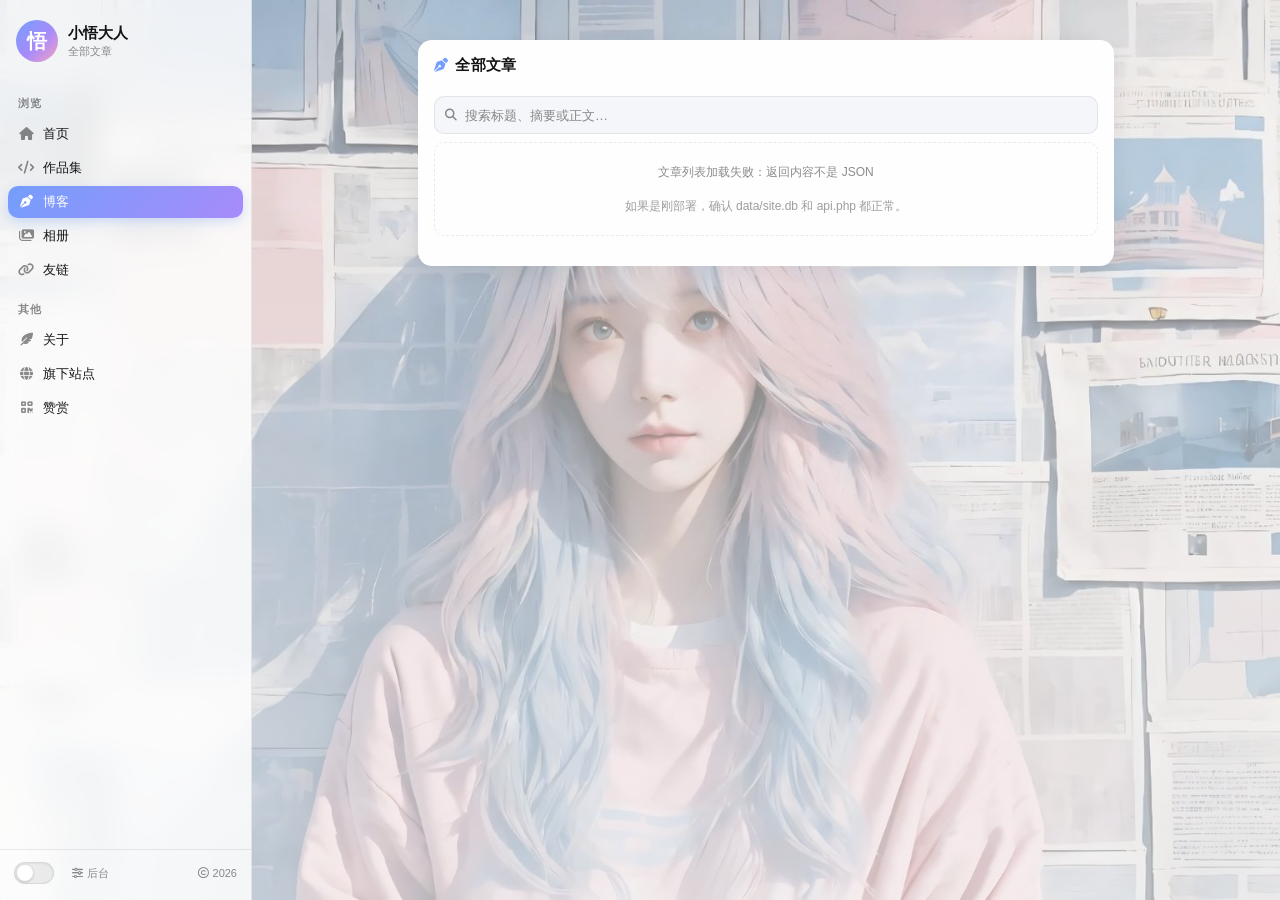
==== blog.html @ 18e07c68 "站点上线：静态前台 + PHP 后台 + 系统更新 - 前台：六个页面共用一套外壳（js/shell.js + js/router.js），换页只换 <main>，侧栏不重建 - 后台：文章/分类/相" ====
<!DOCTYPE html>
<html lang="zh-CN">

<head>
  <meta charset="utf-8">
  <meta name="viewport" content="width=device-width, initial-scale=1, viewport-fit=cover">
  <title>博客 · 小悟大人</title>
  <meta name="description" content="小悟大人的全部文章，支持按关键词搜索标题、摘要与正文。">
  <meta name="keywords" content="小悟大人,博客,文章,搜索">
  <meta name="theme-color" content="#749efc">
  <meta name="format-detection" content="telephone=no">
  <link rel="icon" href="data:image/svg+xml,%3Csvg xmlns='http://www.w3.org/2000/svg' viewBox='0 0 64 64'%3E%3Cdefs%3E%3ClinearGradient id='g' x1='0' y1='0' x2='1' y2='1'%3E%3Cstop offset='0' stop-color='%23749efc'/%3E%3Cstop offset='0.55' stop-color='%23a78bfa'/%3E%3Cstop offset='1' stop-color='%23f7a1c4'/%3E%3C/linearGradient%3E%3C/defs%3E%3Crect width='64' height='64' rx='16' fill='url(%23g)'/%3E%3Ctext x='32' y='45' font-size='36' font-family='sans-serif' font-weight='bold' text-anchor='middle' fill='%23ffffff'%3E%E6%82%9F%3C/text%3E%3C/svg%3E">

  <link rel="stylesheet" href="css/bootstrap.min.css">
  <link rel="stylesheet" href="css/all.min.css">
  <!-- 图标字体先预载：否则首帧菜单只有文字、图标晚一拍才出现（看着像"闪一下"） -->
  <link rel="preload" href="css/resources/fa-solid-900.woff2" as="font" type="font/woff2" crossorigin>
  <link rel="preload" href="css/resources/fa-regular-400.woff2" as="font" type="font/woff2" crossorigin>
  <link rel="stylesheet" href="css/animate.min.css">
  <link rel="stylesheet" href="css/style.css">
  <link rel="stylesheet" href="css/site.css">
  <link rel="stylesheet" href="css/blog.css">
  <link href="https://fonts.googlefonts.cn/css?family=Capriola" rel="stylesheet">
</head>

<body data-page="blog">
  <script src="js/dark.js"></script>

  <header class="topbar">
    <button class="nav-toggle" id="navToggle" type="button" aria-label="打开菜单" aria-expanded="false"
      aria-controls="sidebar">
      <i class="fa-solid fa-bars"></i>
    </button>
    <span class="topbar-name" id="topbarName">小悟大人</span>
    <a class="topbar-btn" href="index.html" aria-label="返回首页">
      <i class="fa-solid fa-house"></i>
    </a>
    <button class="topbar-btn" type="button" data-toggle="modal" data-target="#supportModal" aria-label="赞赏">
      <i class="fa-solid fa-qrcode"></i>
    </button>
  </header>

  <div class="nav-backdrop" id="navBackdrop"></div>

  <!-- 侧栏与弹窗由 js/shell.js 注入，8 项菜单和其它页面完全一致 -->
  <aside class="sidebar" id="sidebar" data-active="blog" data-sub="全部文章"></aside>
  <script src="js/shell.js"></script>

  <main class="main">
    <div class="content">

      <section class="card-ui sec" aria-labelledby="blogTitle">
        <div class="sec-head">
          <h2 class="sec-title" id="blogTitle"><i class="fa-solid fa-pen-nib"></i>全部文章</h2>
          <span class="sec-sub" id="blogCount"></span>
        </div>

        <div class="blog-cats" id="blogCats" aria-label="按分类筛选"></div>

        <div class="blog-tools">
          <label class="blog-search" for="blogSearch">
            <i class="fa-solid fa-magnifying-glass" aria-hidden="true"></i>
            <input id="blogSearch" type="search" placeholder="搜索标题、摘要或正文…" autocomplete="off"
              spellcheck="false" maxlength="80">
            <button class="blog-search__clear" id="blogSearchClear" type="button" aria-label="清空搜索" hidden>
              <i class="fa-solid fa-xmark"></i>
            </button>
          </label>
        </div>

        <div class="blog-list" id="blogList" aria-live="polite"></div>
        <nav class="blog-pager" id="blogPager" aria-label="文章分页"></nav>
      </section>

    </div>
  </main>

  <script src="js/jquery-3.5.1.min.js"></script>
  <script src="js/bootstrap.min.js"></script>
  <script src="js/site.js"></script>
  <script src="js/blog.js"></script>
  <script src="js/router.js"></script>
</body>

</html>
---- css/style.css ----
.sh-main-top-mu{
  width: 20px;
  height: 20px;
  display: flex;
  float:right;
  cursor: pointer;
  margin-top: 20px;
  margin-right: 5px;
}

[class^="shaft-load"] .shaft1 {
  -webkit-animation-delay: 0.05s;
  -moz-animation-delay: 0.05s;
  -o-animation-delay: 0.05s;
  animation-delay: 0.05s;
}
[class^="shaft-load"] .shaft2 {
  -webkit-animation-delay: 0.1s;
  -moz-animation-delay: 0.1s;
  -o-animation-delay: 0.1s;
  animation-delay: 0.1s;
}
[class^="shaft-load"] .shaft3 {
  -webkit-animation-delay: 0.15s;
  -moz-animation-delay: 0.15s;
  -o-animation-delay: 0.15s;
  animation-delay: 0.15s;
}
[class^="shaft-load"] .shaft4 {
  -webkit-animation-delay: 0.2s;
  -moz-animation-delay: 0.2s;
  -o-animation-delay: 0.2s;
  animation-delay: 0.2s;
}
[class^="shaft-load"] .shaft5 {
  -webkit-animation-delay: 0.25s;
  -moz-animation-delay: 0.25s;
  -o-animation-delay: 0.25s;
  animation-delay: 0.25s;
}
[class^="shaft-load"] .shaft6 {
  -webkit-animation-delay: 0.3s;
  -moz-animation-delay: 0.3s;
  -o-animation-delay: 0.3s;
  animation-delay: 0.3s;
}
[class^="shaft-load"] .shaft7 {
  -webkit-animation-delay: 0.35s;
  -moz-animation-delay: 0.35s;
  -o-animation-delay: 0.35s;
  animation-delay: 0.35s;
}
[class^="shaft-load"] .shaft8 {
  -webkit-animation-delay: 0.4s;
  -moz-animation-delay: 0.4s;
  -o-animation-delay: 0.4s;
  animation-delay: 0.4s;
}
[class^="shaft-load"] .shaft9 {
  -webkit-animation-delay: 0.45s;
  -moz-animation-delay: 0.45s;
  -o-animation-delay: 0.45s;
  animation-delay: 0.45s;
}
[class^="shaft-load"] .shaft10 {
  -webkit-animation-delay: 0.5s;
  -moz-animation-delay: 0.5s;
  -o-animation-delay: 0.5s;
  animation-delay: 0.5s;
}
[class^="shaft-load"] .shaft11 {
    -webkit-animation-delay: 0.55s;
    -moz-animation-delay: 0.55s;
    -o-animation-delay: 0.55s;
    animation-delay: 0.55s;
}
[class^="shaft-load"] .shaft12 {
    -webkit-animation-delay: 0.6s;
    -moz-animation-delay: 0.6s;
    -o-animation-delay: 0.6s;
    animation-delay: 0.6s;
}
[class^="shaft-load"] .shaft13 {
    -webkit-animation-delay: 0.65s;
    -moz-animation-delay: 0.65s;
    -o-animation-delay: 0.65s;
    animation-delay: 0.65s;
}
[class^="shaft-load"] .shaft14 {
    -webkit-animation-delay: 0.7s;
    -moz-animation-delay: 0.7s;
    -o-animation-delay: 0.7s;
    animation-delay: 0.7s;
}
[class^="shaft-load"] .shaft15 {
    -webkit-animation-delay: 0.75s;
    -moz-animation-delay: 0.75s;
    -o-animation-delay: 0.75s;
    animation-delay: 0.75s;
}
[class^="shaft-load"] .shaft16 {
    -webkit-animation-delay: 0.8s;
    -moz-animation-delay: 0.8s;
    -o-animation-delay: 0.8s;
    animation-delay: 0.8s;
}
[class^="shaft-load"] .shaft17 {
    -webkit-animation-delay: 0.85s;
    -moz-animation-delay: 0.85s;
    -o-animation-delay: 0.85s;
    animation-delay: 0.85s;
}
[class^="shaft-load"] .shaft18 {
    -webkit-animation-delay: 0.9s;
    -moz-animation-delay: 0.9s;
    -o-animation-delay: 0.9s;
    animation-delay: 0.9s;
}
[class^="shaft-load"] .shaft19 {
    -webkit-animation-delay: 0.95s;
    -moz-animation-delay: 0.95s;
    -o-animation-delay: 0.95s;
    animation-delay: 0.95s;
}
[class^="shaft-load"] .shaft20 {
    -webkit-animation-delay: 1s;
    -moz-animation-delay: 1s;
    -o-animation-delay: 1s;
    animation-delay: 1s;
}

.shaft-load2{
    width: 80px;
    height: 2px;
    margin-left: 9px;
    overflow: hidden;
    margin-top: 7px;
}
.shaft-load2 > div {
  height: 100%;
  width: 8px;
  margin-right: 2px;
  float: left;
  background: #000;
  -webkit-animation: loading2 1.5s infinite ease-in-out;
  -moz-animation: loading2 1.5s infinite ease-in-out;
  -o-animation: loading2 1.5s infinite ease-in-out;
  animation: loading2 1.5s infinite ease-in-out;
  -webkit-transform: scaleY(0.05) translateX(-5px);
  -moz-transform: scaleY(0.05) translateX(-5px);
  -ms-transform: scaleY(0.05) translateX(-5px);
  -o-transform: scaleY(0.05) translateX(-5px);
  transform: scaleY(0.05) translateX(-5px);
}

@keyframes loading2 {
  10% {
   background: #000;
  }
  15% {
    -webkit-transform: scaleY(1.2) translateX(10px);
    -moz-transform: scaleY(1.2) translateX(10px);
    -ms-transform: scaleY(1.2) translateX(10px);
    -o-transform: scaleY(1.2) translateX(10px);
    transform: scaleY(1.2) translateX(10px);
    background:#000;
  }
  90%, 100% {
    -webkit-transform: scaleY(0.05) translateX(-5px);
    -moz-transform: scaleY(0.05) translateX(-5px);
    -ms-transform: scaleY(0.05) translateX(-5px);
    -o-transform: scaleY(0.05) translateX(-5px);
    transform: scaleY(0.05) translateX(-5px);
  }
}

*{
  box-sizing: border-box;
}
body {
  margin-top: 14%;
  min-height: 80vh;
  position: relative;
  background-attachment: fixed;
  background-repeat: no-repeat;
  background-position: center 0px;
  background: var(--dark-mode-body,url(resources/2.jpg));
  font-size: center center;
  color: var(--dark-mode-text-color,#141414);
}
.left{
  /*box-shadow: 0 0 20px 0 rgb(255,255,255,1);*/
  width: 300px;
  height: auto;
  background:rgb(255,255,255,0.5);
  border-radius: 15px;
}

.container{
}
.flex-container {
  display: flex;
  background-color: rgb(255,255,255,0);
}
.touxi{
  margin: 8px 0 0 8px;
  width: 75px;
  height: 75px;
  border-radius: 100%;
  -webkit-transition: width 2s, height 2s, -webkit-transform 2s; 
  transition: width 2s, height 2s, transform 2s;
}
.touxi:hover{
  -webkit-transform: rotate(180deg); 
    transform: rotate(180deg);
}
.gexing{
    justify-content: center;
    margin-left: 20px;
}
.toem{
  font-family: 'Capriola', sans-serif;
  font-size: 28px;
  margin-top: 5px;
  -webkit-background-clip: text;
  -webkit-text-fill-color: transparent;
  background-size: 200%;
  background-position: 0%;
  animation: backgroundSizeAnimation 10s ease-in-out infinite;
  background-image: linear-gradient(120deg, var(--gradient-start, pink)10%, var(--gradient-middle, pink) 30%, var(--gradient-end, #749efc) 70%);
}
@keyframes backgroundSizeAnimation {
            0% {
                background-position: 100%;
            }
        
            25% {
                background-position: 50%;
            }
        
            50% {
                background-position: 0%;
            }
        
            75% {
                background-position: 50%;
            }
        
            100% {
                background-position: 100%;
            }      
        } 
.sign{
  color: var(--dark-mode-text-color,rgb(0,0,0,0.4));
  font-size: 12px;
  text-align: center;
}
.state{
  margin-top: 5px;
  text-align: center;
}
.left-2{
  border-radius: 10px;
  background-color: #fefefe;
  padding-top: 2px;
  padding-bottom:5px;
  margin-bottom: 10px;
}
.left-2 a{
  text-decoration: none;
  font-size: 20px;
}
.nav{
  border-radius: 10px;
  margin-bottom: 10px;
  padding: 6px 0px 6px 20px;
  transition: 0.3s;
}
.nav:hover{
  margin-right: 40px;
}
.left-3{
  margin: 20px 10px 10px 10px;
  padding: 5px;
  background: var(--dark-mode-body,#fefefe);
  border-radius: 10px;
  letter-spacing:2px;
}
.left-3-2{
  margin: 20px 10px 10px 10px;
  padding: 5px;
  width: auto;
  height: 35px;
  border-radius: 10px;
  background: var(--dark-mode-body,#fefefe);
}
.left-3-3{
  text-align: right;
  margin: 20px 10px 10px 10px;
  padding: 5px;
  width: auto;
  height: 35px;
  border-radius: 10px;
  background: var(--dark-mode-body,#fefefe);
}
.left-3-3 a{
  color: var(--dark-mode-text-color,#000);
}
.left-4-1{
  margin-top: 20px;
  width: 100px;
  height: 50px;
  padding-top: 0px;
  padding-bottom: 15px;
  background: var(--dark-mode-body,#fefefe);
  border-radius: 10px;
  margin-bottom: 10px;
  float: left;
  transition: width 0.6s,height 0.6s;
}
.left-4-1:hover{
  width: 110px;
  height: 60px;
}
.left-4-2{
  margin-left: 7px;
  margin-top: 20px;
  width: 50px;
  height: 50px;
  border-radius: 10px;
  padding-bottom: 15px;
  background: var(--dark-mode-body,#fefefe);
  margin-bottom: 10px;
  float: left;
  transition: width 0.6s,height 0.6s;
}
.left-4-2:hover{
  width: 60px;
  height: 60px;
}
.left-4-2 img{
  width: 50px; 
  height: 50px;
}
.left-4-3{
  margin-left: 7px;
  margin-top: 20px;
  width: 50px;
  height: 50px;
  border-radius: 10px;
  padding-bottom: 15px;
  background-color: #fefefe;
  margin-bottom: 10px;
  float: left;
  transition: width 0.6s,height 0.6s;
}
.left-4-3:hover{
  width: 60px;
  height: 60px;
}
.left-4-4{
  margin-left: 7px;
  margin-top: 20px;
  width: 50px;
  height: 50px;
  border-radius: 10px;
  padding-bottom: 15px;
  background-color:rgb(255,255,255,0);
  margin-bottom: 10px;
  float: right;
}
.left-4-4 img{
  width: 50px;
  height: 50px;
}
.neckbtn{
  margin: 0 5px 0 5px;
  text-align: center;
  border-radius: 6px;
  border:1px solid var(--dark-mode-text-color,rgb(0,0,0,0.3));
  width: auto;
  height: 25px;
}
body.dark-mode{
    --dark-mode-text-color:rgb(245, 245, 245);
    --dark-mode-body:#1e293b;
    --dark-mode-toggle-translate:15px;
    --dark-mode-body1:url('resources/moon-solid.svg');
}
.mode-switch{
  display: flex;
  align-items: center;
  gap: 2px;
  float: right;
}
.mode-switch__toggle{
    background-color: rgb(255,255,255,0.4);
    border: 1px solid #d2d2d2;;
    height: 18px;
    width: 35px;
    margin-top: 4px;
    padding: 1px 2px 2px 2px;
    border-radius: 100px;
    cursor: pointer;
}
.mode-switch__circle{
    height: 15px;
    width: 15px;
    border-radius: 100px;
    background:var(--dark-mode-body1,url('resources/sun-regular.svg'));
    transform: translateX(var(--dark-mode-toggle-translate,0));
    transition: transfore 0.3s ease;
    pointer-events: none;
    transition: 0.4s;
}
.mode-switch__circle{
  transition: 0.4s;
}
.applesb{
  margin: 20px 10px 0 10px;
  background: var(--dark-mode-body,#fefefe);
  border-radius: 13px;
  width: 120px;
  height: 120px;
}
.applesb-1{
  color: var(--dark-mode-text-color,#000);
  text-align: center;
  margin: 5px 6px 5px 6px;
  padding: 12.5px 0 0 0 ;
  width: 50px;
  height: 50px;
  border-radius: 15px;
  background-color:rgb(0,0,0,0.1);
}
.applesb-1:hover{
  background-color: #d2d2d2;
  transition: 0.3s;
}
.applesb-2{
  color: var(--dark-mode-text-color,#000);
  text-align: center;
  margin: 5px 6px 5px 6px;
  width: 50px;
  height: 50px;
  border-radius: 15px;
  background-color:rgb(0,0,0,0.2);
  transition: width 0.5s,height 0.5s;
}
.applesb-2:hover{
  background-color: #d2d2d2;
  transition: 0.4s;
  width: 55px;
  height: 55px;
}
.applesb-2 img{
    margin: 4px 0 0 0;
  border-radius: 10px;
  width: 40px;
  height: 40px;
}
.applesb-3{
  width: 100px;
  height: 50px;
  margin: 5px 0 5px 0;
  padding: 5px 0 0 5px;
  color: var(--dark-mode-text-color,#000);
  border-radius: 15px;
  background-color:rgb(0,0,0,0.2);
}
.applesb-3:hover{
  text-decoration: none;
  background-color: #d2d2d2;
  transition: 0.4s;
}
.applesb-3 img{
  width: 40px; 
  height: 40px;
  border-radius: 10px;
}
.runtime{
  margin-top: 5px;
  font-size: 13px;
  text-align: center;
}
.body-bottom{
  font-size: 11px;
  margin-top: 0px;
  margin-bottom: 20px;
  text-align: center;
}
.body-bottom a{
  text-decoration: none;
}
.body-bottom img{
  width: 20px;
  height: 20px;
}
.by{
  font-size: 13px;
  text-align: center;
}
.toast{
  margin-left: 280px;
  position: fixed;
  z-index: 9999;
  border-radius: 10px;
  border: none;
}
.zanshang{
  width: 130px;
  height: 130px;
  border-radius: 8px;
}
.zfb{
  width: 120px;
  height: 130px;
  border-radius: 8px;
}
.slide-bar{
  text-align: center;
  border-radius: 5px;
  width:260px;
  overflow: hidden; /*超出隐藏*/
  white-space: nowrap;/*超出不换行*/
  overflow-x: auto;/*出现水平滚动条*/
  margin: 0 auto;
  margin-top: 13px;/*无关紧要的代码*/
  transition: 0.4s;
}
.slide-centent{
  margin: 4px;
  box-shadow: 0 0 4px 0 rgb(0,0,0,0.3);
  text-align: center;
  width: auto;
  border-radius: 7px;
  background: var(--dark-mode-body,#fefefe);
  display: inline-block;
  padding: 0 10px 0 10px;
}
.slide-centent a{
    color: var(--dark-mode-text-color,#000);
    text-decoration: none;
}
/*滚动条高宽度*/
.slide-bar::-webkit-scrollbar{
   width: 5px;
   height: 3px;
}
/*滚动条滑块*/
.slide-bar::-webkit-scrollbar-thumb{
  border-radius: 20px;
  box-shadow: inset 0 0 5px rgb(0,0,0,0);
}
/*滚动条里面轨道*/
.slide-bar::-webkit-scrollbar-track {
   box-shadow: 1px 1px 5px rgb(0, 0, 0, 0) inset;

}
/*滚动条的小边角*/
.slide-bar::-webkit-scrollbar-corner {

}
.sitetext{
    white-space: pre-wrap;
}
---- css/site.css ----
/* ============================================================================
   site.css —— 二开样式层（左侧栏布局）
   ----------------------------------------------------------------------------
   原模板样式完整保留在 css/style.css（未做任何修改），本文件在其之上做三件事：
     1. 建立设计令牌，统一深浅色（沿用原模板的 --dark-mode-* 变量机制）
     2. 布局从"居中单卡"改为"固定左栏 + 右侧正文"，断点 768px
     3. 作品 / 博客 / 相册 / 友链 四个板块的组件样式
   侧栏尺寸与密度参考 2x.nz：252px 宽、菜单项 32px 高 / 12.5px 字 / 10px 圆角。
   加载顺序必须在 style.css 之后。
   ============================================================================ */

/* ---------- 1. 设计令牌 ---------- */
body {
  --ui-text: #141414;
  --ui-card: #fefefe;
  --ui-card-2: #f5f6f9;
  --ui-glass: rgba(255, 255, 255, .78);
  --ui-sidebar: rgba(255, 255, 255, .82);
  --ui-line: rgba(0, 0, 0, .08);
  --ui-muted: rgba(0, 0, 0, .45);
  --ui-hover: rgba(127, 127, 127, .12);
  --ui-accent: #749efc;
  --ui-accent-2: #a78bfa;
  --ui-radius: 14px;
  --ui-radius-sm: 10px;
  --ui-shadow: 0 6px 20px rgba(17, 24, 39, .07);
  --ui-sidebar-w: 252px;
}

body.dark-mode {
  --ui-text: #f2f4f8;
  --ui-card: #243044;
  --ui-card-2: #1b2434;
  --ui-glass: rgba(36, 48, 68, .8);
  --ui-sidebar: rgba(24, 33, 48, .86);
  --ui-line: rgba(255, 255, 255, .10);
  --ui-muted: rgba(255, 255, 255, .58);
  --ui-hover: rgba(255, 255, 255, .08);
  --ui-shadow: 0 6px 22px rgba(0, 0, 0, .38);
}

/* ---------- 2. 页面骨架 ---------- */
html {
  scroll-behavior: smooth;
}

body {
  margin-top: 0;
  padding: 0;
  min-height: 100vh;
  font-family: -apple-system, BlinkMacSystemFont, "Segoe UI", "PingFang SC",
               "Hiragino Sans GB", "Microsoft YaHei", sans-serif;
  -webkit-font-smoothing: antialiased;
  background-color: #eef1f6;
  background-image: linear-gradient(rgba(255, 255, 255, .42), rgba(255, 255, 255, .66)),
                    url(resources/2.jpg);
  background-size: cover;
  background-position: center;
  background-repeat: no-repeat;
  background-attachment: fixed;
  color: var(--ui-text);
}

body.dark-mode {
  background-color: #0f172a;
  background-image: linear-gradient(rgba(15, 23, 42, .82), rgba(15, 23, 42, .9)),
                    url(resources/2.jpg);
}

body.nav-open {
  overflow: hidden;
}

.main {
  margin-left: 0;
  min-height: 100vh;
}

.content {
  max-width: 760px;
  margin: 0 auto;
  padding: 76px 15px 36px;
}

/* ---------- 3. 左侧栏 ---------- */
.sidebar {
  position: fixed;
  top: 0;
  left: 0;
  bottom: 0;
  z-index: 60;
  display: flex;
  flex-direction: column;
  width: var(--ui-sidebar-w);
  background: var(--ui-sidebar);
  backdrop-filter: blur(14px);
  -webkit-backdrop-filter: blur(14px);
  border-right: 1px solid var(--ui-line);
  transform: translateX(-100%);
  transition: transform .28s cubic-bezier(.4, 0, .2, 1);
}

body.nav-open .sidebar {
  transform: none;
  box-shadow: 0 0 40px rgba(0, 0, 0, .18);
}

.sb-head {
  display: flex;
  align-items: center;
  gap: 10px;
  padding: 20px 16px 16px;
}

.sb-avatar-wrap {
  position: relative;
  flex: 0 0 auto;
  width: 42px;
  height: 42px;
}

.sb-avatar {
  display: block;
  width: 42px;
  height: 42px;
  border-radius: 100%;
  object-fit: cover;
  transition: transform .6s ease;
}

.sb-avatar:hover {
  transform: rotate(180deg);
}

.sb-avatar-fallback {
  position: absolute;
  inset: 0;
  width: 42px;
  height: 42px;
  margin: 0;
  border-radius: 100%;
  font-size: 17px;
  display: none;
  place-items: center;
  background: linear-gradient(135deg, var(--ui-accent), var(--ui-accent-2));
  color: #fff;
  font-weight: 700;
}

.sb-id {
  min-width: 0;
}

.sb-name {
  font-family: 'Capriola', -apple-system, "PingFang SC", sans-serif;
  font-size: 15px;
  font-weight: 600;
  line-height: 1.3;
  color: var(--ui-text);
  white-space: nowrap;
  overflow: hidden;
  text-overflow: ellipsis;
}

.sb-sub {
  font-size: 11px;
  color: var(--ui-muted);
}

/* 菜单 */
.sb-nav {
  flex: 1;
  min-height: 0;
  overflow-y: auto;
  padding: 4px 8px 12px;
  scrollbar-width: thin;
}

.sb-label {
  display: block;
  padding: 14px 10px 6px;
  font-size: 10.5px;
  font-weight: 600;
  letter-spacing: .08em;
  color: var(--ui-muted);
}

.sb-nav a {
  display: flex;
  align-items: center;
  gap: 9px;
  height: 32px;
  padding: 7px 10px;
  margin-bottom: 2px;
  border-radius: var(--ui-radius-sm);
  font-size: 12.5px;
  font-weight: 500;
  line-height: 18px;
  color: var(--ui-text);
  text-decoration: none;
  transition: background .2s ease, color .2s ease;
}

.sb-nav a i {
  flex: 0 0 16px;
  width: 16px;
  font-size: 13px;
  text-align: center;
  color: var(--ui-muted);
  transition: color .2s ease;
}

.sb-nav a:hover {
  background: var(--ui-hover);
  text-decoration: none;
  color: var(--ui-text);
}

.sb-nav a:hover i {
  color: var(--ui-text);
}

.sb-nav a.is-active {
  background: linear-gradient(135deg, var(--ui-accent), var(--ui-accent-2));
  color: #fff;
  box-shadow: 0 4px 12px rgba(116, 158, 252, .3);
}

.sb-nav a.is-active i {
  color: #fff;
}

/* 栏底 */
.sb-foot {
  padding: 12px 14px 16px;
  border-top: 1px solid var(--ui-line);
}

.sb-bottom {
  display: flex;
  align-items: center;
  justify-content: space-between;
  gap: 10px;
}

/* 深浅色开关：轨道 + 滑块
   完全覆盖模板自带样式（style.css 里是 35×18 白底药丸 + 太阳图标，且带 margin-top:4px 会错位） */
.sb-bottom .mode-switch {
  float: none;
  margin: 0;
}

.mode-switch__toggle {
  position: relative;
  display: block;
  width: 40px;
  height: 22px;
  margin: 0;
  padding: 0;
  border: 1px solid var(--ui-line);
  border-radius: 999px;
  background: rgba(17, 24, 39, .07);
  box-shadow: inset 0 1px 2px rgba(17, 24, 39, .05);
  cursor: pointer;
  transition: background .25s ease, border-color .25s ease, box-shadow .25s ease;
}

.mode-switch__toggle:hover {
  border-color: var(--ui-accent);
  box-shadow: inset 0 1px 2px rgba(17, 24, 39, .05), 0 0 0 3px rgba(116, 158, 252, .12);
}

.mode-switch__toggle:focus-visible {
  outline: 2px solid var(--ui-accent);
  outline-offset: 2px;
}

.mode-switch__circle {
  position: absolute;
  top: 2px;
  left: 2px;
  width: 16px;
  height: 16px;
  border-radius: 999px;
  background: #fff;
  box-shadow: 0 1px 3px rgba(17, 24, 39, .22);
  transform: translateX(0);
  transition: transform .28s cubic-bezier(.34, 1.3, .64, 1), background .25s ease;
  pointer-events: none;
}

body.dark-mode .mode-switch__toggle {
  background: linear-gradient(135deg, var(--ui-accent), var(--ui-accent-2));
  border-color: transparent;
}

body.dark-mode .mode-switch__circle {
  transform: translateX(18px);
}

.sb-icp {
  font-size: 11px;
  color: var(--ui-muted);
  text-decoration: none;
  white-space: nowrap;
}

.sb-icp:hover {
  color: var(--ui-accent);
  text-decoration: none;
}

.sb-bottom__left {
  display: flex;
  align-items: center;
  gap: 10px;
}

/* 后台入口：侧栏底部的小按钮 */
.sb-admin {
  display: inline-flex;
  align-items: center;
  gap: 4px;
  padding: 4px 7px;
  border: 1px solid transparent;
  border-radius: 7px;
  font-size: 11px;
  line-height: 1;
  color: var(--ui-muted);
  text-decoration: none;
  transition: color .2s ease, background .2s ease, border-color .2s ease;
}

.sb-admin:hover {
  color: var(--ui-accent);
  background: var(--ui-hover);
  border-color: var(--ui-line);
  text-decoration: none;
}

/* ---------- 4. 移动端顶栏与遮罩 ---------- */
.topbar {
  position: fixed;
  top: 0;
  left: 0;
  right: 0;
  z-index: 50;
  display: flex;
  align-items: center;
  gap: 10px;
  height: 56px;
  padding: 0 10px;
  background: var(--ui-glass);
  backdrop-filter: blur(14px);
  -webkit-backdrop-filter: blur(14px);
  border-bottom: 1px solid var(--ui-line);
}

.nav-toggle,
.topbar-btn {
  display: inline-flex;
  align-items: center;
  justify-content: center;
  width: 36px;
  height: 36px;
  padding: 0;
  border: none;
  border-radius: var(--ui-radius-sm);
  background: transparent;
  color: var(--ui-text);
  font-size: 15px;
  cursor: pointer;
  transition: background .2s ease;
}

.nav-toggle:hover,
.topbar-btn:hover {
  background: var(--ui-hover);
}

.topbar-name {
  flex: 1;
  font-size: 13.5px;
  font-weight: 600;
  color: var(--ui-text);
  white-space: nowrap;
  overflow: hidden;
  text-overflow: ellipsis;
}

.nav-backdrop {
  position: fixed;
  inset: 0;
  z-index: 55;
  background: rgba(15, 23, 42, .42);
  backdrop-filter: blur(2px);
  -webkit-backdrop-filter: blur(2px);
  opacity: 0;
  pointer-events: none;
  transition: opacity .28s ease;
}

body.nav-open .nav-backdrop {
  opacity: 1;
  pointer-events: auto;
}

/* ---------- 5. 通用卡片 ---------- */
.card-ui {
  background: var(--ui-card);
  border-radius: var(--ui-radius);
  box-shadow: var(--ui-shadow);
  padding: 16px;
  margin-bottom: 14px;
}

/* ---------- 6. 简介卡 ---------- */
.hero {
  background: var(--ui-glass);
  backdrop-filter: blur(12px);
  -webkit-backdrop-filter: blur(12px);
}

.hero-head {
  display: flex;
  align-items: flex-start;
  gap: 10px;
}

.hero-head-main {
  flex: 1;
  min-width: 0;
}

.hero-sign {
  margin: 0 0 5px;
  font-size: 26px;
  font-weight: 400;
  line-height: 1.25;
}

.hero .state {
  display: flex;
  align-items: center;
  gap: 6px;
  margin-top: 0;
  text-align: left;
  font-size: 12px;
  color: var(--ui-muted);
}

/* 在线状态的小圆点：原来用 <i class="fa-circle fa-2xs">，实际只渲染出 1px 高 */
.state__dot {
  flex: 0 0 auto;
  width: 6px;
  height: 6px;
  border-radius: 50%;
  background: #1de189;
  box-shadow: 0 0 0 3px rgba(29, 225, 137, .16);
}

.qr-btn {
  flex: 0 0 auto;
  padding: 6px 8px;
  margin: 0 !important;
  color: var(--ui-text) !important;
  border-radius: var(--ui-radius-sm);
  opacity: .7;
  transition: opacity .25s, background .25s;
}

.qr-btn:hover {
  opacity: 1;
  background: var(--ui-hover);
  text-decoration: none;
}

.skills-row {
  display: flex;
  flex-wrap: wrap;
  gap: 6px;
  margin-bottom: 0;
}

.neckbtn {
  font-size: 12px;
  line-height: 23px;
  height: 25px;
  margin: 0;
  padding: 0 8px;
  color: var(--ui-text);
  border-color: var(--ui-line);
  white-space: nowrap;
}

/* ---------- 7. 工具行：正在播放 + 快捷入口 + 工具 ---------- */
.hero-bar {
  display: flex;
  align-items: center;
  flex-wrap: wrap;
  gap: 6px;
  margin-top: 16px;
  padding-top: 14px;
  border-top: 1px solid var(--ui-line);
}

.hero-bar__sep {
  flex: 0 0 auto;
  width: 1px;
  height: 14px;
  margin: 0 3px;
  background: var(--ui-line);
}

/* 前半段是内容入口，后半段是工具，把工具组推到右边 */
.hero-bar__sep--end {
  margin-left: auto;
}

/* 正在播放：封面 + 播放键合成一个小胶囊 */
.hero-bar .left-4-1 {
  display: flex;
  align-items: center;
  height: 32px;
  margin: 0;
  padding: 0 5px 0 4px;
  background: var(--ui-card-2);
  border-radius: 10px;
}

.hero-bar .left-4-1 > span {
  display: flex;
  align-items: center;
  gap: 6px;
}

.hero-bar .left-4-1 img {
  width: 26px;
  height: 26px;
  margin: 0;
  border-radius: 8px;
  object-fit: cover;
}

.hero-bar .sh-main-top-mu {
  display: grid;
  place-items: center;
  width: 22px;
  height: 22px;
  margin: 0;
  color: var(--ui-muted);
  cursor: pointer;
  transition: color .2s;
}

.hero-bar .left-4-1:hover .sh-main-top-mu {
  color: var(--ui-accent);
}

/* 进度容器是空的（模板遗留），别让它参与排版 */
.hero-bar .sh-main-top-g-containe {
  display: none;
}

/* 网易云标示 */
.hero-bar .left-4-2 {
  display: grid;
  place-items: center;
  width: 26px;
  height: 26px;
  margin: 0;
  padding: 0;
  background: none;
  opacity: .7;
  transition: opacity .2s;
}

.hero-bar .left-4-2:hover {
  opacity: 1;
}

.hero-bar .left-4-2 img {
  width: 20px;
  height: 20px;
}

/* 图标按钮：站内链接、快捷入口、工具统一 30×30 */
.qk {
  display: inline-flex;
  align-items: center;
  justify-content: center;
  gap: 5px;
  width: 30px;
  height: 30px;
  border-radius: 9px;
  color: var(--ui-muted);
  font-size: 12.5px;
  text-decoration: none;
  transition: background .2s, color .2s, transform .2s;
}

.qk:hover {
  background: var(--ui-card-2);
  color: var(--ui-accent);
  text-decoration: none;
  transform: translateY(-1px);
}

.qk--text {
  width: auto;
  padding: 0 9px 0 7px;
  font-size: 11.5px;
  letter-spacing: .2px;
}

.qk--text img {
  width: 14px;
  height: 14px;
  border-radius: 4px;
}

.hero-bar__quick {
  display: flex;
  align-items: center;
  gap: 4px;
}

/* 后台维护的两个外部入口 */
.hero-bar__quick .applesb-2 {
  display: grid;
  place-items: center;
  width: 30px;
  height: 30px;
  margin: 0;
  border-radius: 9px;
  transition: background .2s, opacity .2s;
}

.hero-bar__quick .applesb-2 img {
  width: 18px;
  height: 18px;
  margin: 0;
  border-radius: 5px;
}

.hero-bar__quick .applesb-2:hover {
  background: var(--ui-card-2);
}

.hero-bar__quick .applesb-2.is-off {
  opacity: .4;
  cursor: not-allowed;
}

/* 工具按钮与国旗 */
.hero-bar .tool-btn {
  display: grid;
  place-items: center;
  width: 30px;
  height: 30px;
  margin: 0 !important;
  padding: 0;
  border-radius: 9px;
  background: none;
  color: var(--ui-muted);
  transition: background .2s, color .2s;
}

.hero-bar .tool-btn:hover,
.hero-bar .tool-btn[aria-expanded="true"] {
  background: var(--ui-card-2);
  color: var(--ui-accent);
}

.hero-bar .left-4-4 {
  display: grid;
  place-items: center;
  width: 26px;
  height: 26px;
  margin: 0;
  padding: 0;
}

.hero-bar .left-4-4 img {
  width: 20px;
  height: 20px;
  border-radius: 4px;
}

/* 工具弹层：展开后换行到工具行第二排，不遮挡内容 */
.hero-bar .tool-pop {
  display: flex;
  flex-direction: row;
  gap: 2px;
  padding: 4px;
  border: 1px solid var(--ui-line);
  border-radius: 10px;
  background: var(--ui-card);
  box-shadow: 0 8px 20px rgba(17, 24, 39, .1);
}

.hero-bar .tool-pop .btn {
  margin: 0;
  padding: 4px;
  border-radius: 8px;
}

.hero-bar .tool-pop .btn img {
  width: 20px;
  height: 20px;
}

/* ---------- 8. 板块通用 ---------- */
.sec {
  /* 移动端顶栏是 fixed 且高 56px，锚点跳转要留出这段 + 12px 呼吸位，
     否则版块标题会被顶栏压住（桌面端在 min-width 查询里改成 24px） */
  scroll-margin-top: 68px;
}

.sec-head {
  display: flex;
  align-items: center;
  gap: 8px;
  margin-bottom: 12px;
}

.sec-title {
  display: flex;
  align-items: center;
  gap: 7px;
  margin: 0;
  font-size: 15px;
  font-weight: 700;
  letter-spacing: .3px;
  color: var(--ui-text);
}

.sec-title i {
  font-size: 14px;
  color: var(--ui-accent);
}

.sec-sub {
  margin-left: auto;
  font-size: 11px;
  color: var(--ui-muted);
}

.empty {
  padding: 20px 10px;
  border: 1px dashed var(--ui-line);
  border-radius: var(--ui-radius-sm);
  text-align: center;
  font-size: 12px;
  color: var(--ui-muted);
}

/* ---------- 9. 作品集 ---------- */
.work {
  display: flex;
  gap: 12px;
  padding: 11px;
  margin-bottom: 9px;
  border-radius: var(--ui-radius-sm);
  background: var(--ui-card-2);
  color: inherit;
  text-decoration: none;
  transition: transform .22s ease, box-shadow .22s ease;
}

.work:last-child {
  margin-bottom: 0;
}

a.work:hover,
.work[role="button"]:hover {
  transform: translateY(-2px);
  box-shadow: 0 6px 16px rgba(17, 24, 39, .1);
  text-decoration: none;
  color: inherit;
}

.work-ico {
  flex: 0 0 auto;
  display: grid;
  place-items: center;
  width: 40px;
  height: 40px;
  border-radius: var(--ui-radius-sm);
  color: #fff;
  font-size: 16px;
}

.work-body {
  min-width: 0;
  flex: 1;
}

.work-title {
  display: flex;
  align-items: center;
  gap: 6px;
  margin: 0 0 3px;
  font-size: 13.5px;
  font-weight: 600;
  color: var(--ui-text);
}

.work-year {
  font-size: 10.5px;
  font-weight: 400;
  color: var(--ui-muted);
}

.work-desc {
  margin: 0;
  font-size: 12px;
  line-height: 1.6;
  color: var(--ui-muted);
}

.work-tags {
  display: flex;
  flex-wrap: wrap;
  gap: 4px;
  margin-top: 7px;
}

.tag {
  padding: 1px 7px;
  border-radius: 999px;
  font-size: 10.5px;
  color: #4b6fc4;
  background: rgba(116, 158, 252, .16);
}

body.dark-mode .tag {
  color: #a9c1ff;
  background: rgba(116, 158, 252, .22);
}

/* ---------- 10. 博客 ---------- */
.post {
  display: block;
  padding: 10px 2px;
  border-bottom: 1px dashed var(--ui-line);
  color: inherit;
  text-decoration: none;
  transition: padding-left .22s ease;
}

.post:last-child {
  border-bottom: none;
  padding-bottom: 2px;
}

a.post:hover,
.post[role="button"]:hover {
  padding-left: 6px;
  text-decoration: none;
  color: inherit;
}

.post-date {
  font-size: 11px;
  color: var(--ui-muted);
  font-variant-numeric: tabular-nums;
}

.post-title {
  margin: 2px 0 3px;
  font-size: 14px;
  font-weight: 600;
  color: var(--ui-text);
}

.post-excerpt {
  margin: 0;
  font-size: 12.5px;
  line-height: 1.6;
  color: var(--ui-muted);
  display: -webkit-box;
  -webkit-line-clamp: 2;
  -webkit-box-orient: vertical;
  overflow: hidden;
}

/* ---------- 11. 相册 ---------- */
.gallery {
  display: grid;
  grid-template-columns: repeat(auto-fill, minmax(150px, 1fr));
  gap: 8px;
}

.gallery .ph {
  position: relative;
  margin: 0;
  aspect-ratio: 1 / 1;
  border-radius: var(--ui-radius-sm);
  overflow: hidden;
  background: var(--ui-card-2);
}

.gallery .ph img {
  display: block;
  width: 100%;
  height: 100%;
  object-fit: cover;
  cursor: zoom-in;
  transition: transform .45s ease;
}

.gallery .ph:hover img {
  transform: scale(1.07);
}

.gallery .ph figcaption {
  position: absolute;
  left: 0;
  right: 0;
  bottom: 0;
  padding: 10px 6px 5px;
  font-size: 10px;
  color: #fff;
  background: linear-gradient(transparent, rgba(0, 0, 0, .55));
  opacity: 0;
  transition: opacity .3s ease;
}

.gallery .ph:hover figcaption {
  opacity: 1;
}

.ph-empty {
  display: grid;
  place-items: center;
  gap: 2px;
  height: 100%;
  border: 1px dashed var(--ui-line);
  border-radius: var(--ui-radius-sm);
  font-size: 10px;
  color: var(--ui-muted);
  text-align: center;
  padding: 4px;
}

/* ---------- 12. 友链 ---------- */
.friends {
  display: grid;
  grid-template-columns: repeat(auto-fill, minmax(200px, 1fr));
  gap: 9px;
}

.friend {
  display: flex;
  align-items: center;
  gap: 9px;
  padding: 9px;
  border-radius: var(--ui-radius-sm);
  background: var(--ui-card-2);
  color: inherit;
  text-decoration: none;
  transition: transform .22s ease, box-shadow .22s ease;
}

a.friend:hover {
  transform: translateY(-2px);
  box-shadow: 0 6px 16px rgba(17, 24, 39, .1);
  text-decoration: none;
  color: inherit;
}

.friend-ava {
  flex: 0 0 auto;
  display: grid;
  place-items: center;
  width: 32px;
  height: 32px;
  border-radius: 9px;
  color: #fff;
  font-size: 13px;
  font-weight: 700;
}

.friend-body {
  min-width: 0;
}

.friend-name {
  font-size: 12.5px;
  font-weight: 600;
  color: var(--ui-text);
  white-space: nowrap;
  overflow: hidden;
  text-overflow: ellipsis;
}

.friend-desc {
  font-size: 10.5px;
  color: var(--ui-muted);
  white-space: nowrap;
  overflow: hidden;
  text-overflow: ellipsis;
}

.is-off {
  cursor: not-allowed;
  opacity: .5;
}

/* ---------- 13. 图标底色（作品 / 友链共用） ---------- */
.qk-0 { background: linear-gradient(135deg, #749efc, #a78bfa); }
.qk-1 { background: linear-gradient(135deg, #f7898b, #f9b16e); }
.qk-2 { background: linear-gradient(135deg, #43c6a0, #6ee7b7); }
.qk-3 { background: linear-gradient(135deg, #f0a35e, #f7d070); }
.qk-4 { background: linear-gradient(135deg, #8b95f6, #6ec3f7); }
.qk-5 { background: linear-gradient(135deg, #e879b9, #f7a1c4); }
.qk-6 { background: linear-gradient(135deg, #5eead4, #93c5fd); }

/* ---------- 14. 页脚 ---------- */
.footer {
  margin-top: 26px;
  text-align: center;
  font-size: 12px;
  color: var(--ui-muted);
}

.footer .runtime {
  margin: 0 0 5px;
  font-size: 12px;
  color: var(--ui-muted);
  font-variant-numeric: tabular-nums;
}

.footer .by {
  font-size: 12px;
  color: var(--ui-muted);
}

.footer .body-bottom {
  margin: 8px 0 0;
  font-size: 11px;
}

.footer .footer-admin {
  display: inline-flex;
  align-items: center;
  gap: 4px;
  margin-left: 10px;
  padding-left: 10px;
  border-left: 1px solid var(--ui-line);
  color: var(--ui-muted);
  text-decoration: none;
}

.footer .footer-admin:hover {
  color: var(--ui-accent);
  text-decoration: none;
}

.footer a {
  color: var(--ui-muted);
}

.footer a:hover {
  color: var(--ui-accent);
  text-decoration: none;
}

/* ---------- 15. 提示条 ---------- */
.toast {
  position: fixed;
  top: 14px;
  left: 50%;
  right: auto;
  margin: 0;
  transform: translateX(-50%);
  width: auto;
  max-width: 88vw;
  border: none;
  border-radius: var(--ui-radius-sm);
  background: var(--ui-card);
  color: var(--ui-text);
  box-shadow: 0 10px 30px rgba(17, 24, 39, .16);
  font-size: 13px;
  pointer-events: none;
}

.toast .toast-body {
  padding: 9px 14px;
}

/* ---------- 16. 弹窗 ---------- */
.modal-content {
  border: none;
  border-radius: var(--ui-radius);
  background: var(--ui-card) !important;
  color: var(--ui-text);
  box-shadow: 0 24px 60px rgba(0, 0, 0, .28);
}

.modal-header,
.modal-body {
  border-color: var(--ui-line);
}

.modal-title {
  font-size: 15px;
  font-weight: 600;
}

.modal .close {
  color: var(--ui-text);
  opacity: .5;
  text-shadow: none;
}

.modal .close:hover {
  opacity: 1;
}

/* 赞赏位：图片不存在时显示占位说明 */
.pay-wrap {
  display: flex;
  gap: 10px;
  justify-content: center;
}

.pay-box {
  flex: 1;
  display: grid;
  place-items: center;
  gap: 4px;
  padding: 16px 8px;
  border: 1px dashed var(--ui-line);
  border-radius: var(--ui-radius-sm);
  color: var(--ui-muted);
  font-size: 12px;
  text-align: center;
}

.pay-box small {
  font-size: 10px;
  opacity: .8;
}

.pay-box img {
  width: 118px;
  height: 118px;
  border-radius: 8px;
  object-fit: cover;
}

#detailBody {
  font-size: 13px;
  line-height: 1.75;
  color: var(--ui-text);
  white-space: pre-wrap;
}

#detailMeta {
  font-size: 11px;
  color: var(--ui-muted);
  margin-bottom: 8px;
}

/* 图片灯箱 */
#photoModal .modal-content {
  background: transparent !important;
  box-shadow: none;
}

#photoModal .modal-body {
  padding: 0;
}

#photoModal img {
  display: block;
  width: 100%;
  border-radius: var(--ui-radius);
}

/* ---------- 17. 桌面端：侧栏常驻 ---------- */
@media (min-width: 768px) {
  .sidebar {
    transform: none;
  }

  body.nav-open .sidebar {
    box-shadow: none;
  }

  .main {
    margin-left: var(--ui-sidebar-w);
  }

  .content {
    padding: 40px 32px 48px;
  }

  .topbar,
  .nav-backdrop {
    display: none;
  }

  .sec {
    scroll-margin-top: 24px;
  }

  /* 有侧栏时，提示条居中到正文区域而不是整个窗口 */
  .toast {
    left: calc(50% + var(--ui-sidebar-w) / 2);
  }
}

/* ---------- 18. 无障碍与细节 ---------- */
a:focus-visible,
button:focus-visible,
[role="button"]:focus-visible {
  outline: 2px solid var(--ui-accent);
  outline-offset: 2px;
}

@media (max-width: 480px) {
  .hero-sign {
    font-size: 22px;
  }

  .gallery {
    grid-template-columns: repeat(2, 1fr);
  }

  .toast {
    top: 66px;
  }
}

@media (prefers-reduced-motion: reduce) {
  html {
    scroll-behavior: auto;
  }

  *,
  *::before,
  *::after {
    animation-duration: .001ms !important;
    animation-iteration-count: 1 !important;
    transition-duration: .001ms !important;
  }
}

/* router.js 局部换页：只给右侧正文做过场，左侧栏保持不动 */
main.main {
  view-transition-name: zhs-main;
}

::view-transition-old(zhs-main),
::view-transition-new(zhs-main) {
  animation-duration: .18s;
  animation-timing-function: ease;
}
---- css/blog.css ----
/* ============================================================================
   blog.css —— 博客列表页 / 文章页的样式（只看外观，逻辑在 js/blog.js）
   颜色全部走 css/site.css 里的 --ui-* 变量，所以深浅色自动跟着变。
   ============================================================================ */

/* ---------- 首页「全部文章」入口 ---------- */
.posts-foot {
  margin-top: 10px;
  padding-top: 10px;
  border-top: 1px solid var(--ui-line);
}

.posts-more {
  display: inline-flex;
  align-items: center;
  gap: 6px;
  font-size: 12.5px;
  font-weight: 600;
  color: var(--ui-accent);
  text-decoration: none;
  transition: gap .2s ease;
}

.posts-more:hover {
  gap: 10px;
  color: var(--ui-accent);
  text-decoration: none;
}

.posts-more i {
  font-size: 11px;
}

/* ---------- 空状态补充 ---------- */
.empty__hint {
  margin: 6px 0 0;
  font-size: 12px;
  color: var(--ui-muted);
  opacity: .85;
}

.empty__hint a {
  color: var(--ui-accent);
  text-decoration: none;
}

.empty__hint a:hover {
  text-decoration: underline;
}

/* ---------- 搜索框 ---------- */
.blog-tools {
  margin-bottom: 6px;
}

.blog-search {
  display: flex;
  align-items: center;
  gap: 8px;
  height: 38px;
  padding: 0 10px;
  border: 1px solid var(--ui-line);
  border-radius: var(--ui-radius-sm);
  background: var(--ui-card-2);
  transition: border-color .2s ease, box-shadow .2s ease;
}

.blog-search:focus-within {
  border-color: var(--ui-accent);
  box-shadow: 0 0 0 3px rgba(116, 158, 252, .16);
}

.blog-search > i {
  font-size: 12px;
  color: var(--ui-muted);
}

.blog-search input {
  flex: 1;
  min-width: 0;
  height: 100%;
  padding: 0;
  border: none;
  outline: none;
  background: transparent;
  font-size: 13px;
  color: var(--ui-text);
}

.blog-search input::placeholder {
  color: var(--ui-muted);
}

/* 去掉 Safari/Chrome 自带的清除叉，用我们自己的 */
.blog-search input::-webkit-search-cancel-button {
  -webkit-appearance: none;
  appearance: none;
}

.blog-search__clear {
  display: inline-flex;
  align-items: center;
  justify-content: center;
  width: 22px;
  height: 22px;
  padding: 0;
  border: none;
  border-radius: 50%;
  background: var(--ui-hover);
  color: var(--ui-muted);
  font-size: 10px;
  cursor: pointer;
  transition: background .2s ease, color .2s ease;
}

.blog-search__clear:hover {
  background: var(--ui-accent);
  color: #fff;
}

/* ---------- 列表 ---------- */
.blog-list {
  transition: opacity .18s ease;
}

.blog-list.is-loading {
  opacity: .45;
}

.blog-item {
  display: block;
  padding: 12px 2px;
  border-bottom: 1px solid var(--ui-line);
  color: inherit;
  text-decoration: none;
  transition: padding-left .22s ease, border-color .22s ease;
}

.blog-item:last-child {
  border-bottom: none;
}

.blog-item:hover {
  padding-left: 6px;
  color: inherit;
  text-decoration: none;
}

.blog-item__date {
  font-size: 11px;
  color: var(--ui-muted);
  font-variant-numeric: tabular-nums;
}

.blog-item__title {
  margin: 3px 0 4px;
  font-size: 15px;
  font-weight: 600;
  line-height: 1.45;
  color: var(--ui-text);
  transition: color .2s ease;
}

.blog-item:hover .blog-item__title {
  color: var(--ui-accent);
}

.blog-item__excerpt {
  margin: 0;
  font-size: 12.5px;
  line-height: 1.65;
  color: var(--ui-muted);
  display: -webkit-box;
  -webkit-line-clamp: 2;
  -webkit-box-orient: vertical;
  overflow: hidden;
}

/* ---------- 分页 ---------- */
.blog-pager {
  display: flex;
  flex-wrap: wrap;
  align-items: center;
  justify-content: center;
  gap: 6px;
  margin-top: 14px;
}

.blog-pager__btn {
  min-width: 30px;
  height: 30px;
  padding: 0 9px;
  border: 1px solid var(--ui-line);
  border-radius: var(--ui-radius-sm);
  background: transparent;
  font-size: 12.5px;
  color: var(--ui-text);
  cursor: pointer;
  transition: background .2s ease, border-color .2s ease, color .2s ease;
}

.blog-pager__btn:hover:not(:disabled):not(.is-active) {
  background: var(--ui-hover);
  border-color: var(--ui-accent);
}

.blog-pager__btn.is-active {
  border-color: transparent;
  background: var(--ui-accent);
  color: #fff;
  cursor: default;
}

.blog-pager__btn:disabled {
  opacity: .4;
  cursor: not-allowed;
}

.blog-pager__gap {
  padding: 0 2px;
  font-size: 12px;
  color: var(--ui-muted);
}

/* ---------- 文章页 ---------- */
.article {
  padding: 20px 22px 22px;
}

.article-back {
  display: inline-flex;
  align-items: center;
  gap: 6px;
  margin-bottom: 12px;
  font-size: 12px;
  color: var(--ui-muted);
  text-decoration: none;
  transition: color .2s ease, gap .2s ease;
}

.article-back:hover {
  gap: 9px;
  color: var(--ui-accent);
  text-decoration: none;
}

.article-title {
  margin: 0 0 8px;
  font-size: 21px;
  font-weight: 700;
  line-height: 1.4;
  letter-spacing: .2px;
  color: var(--ui-text);
}

.article-meta {
  display: flex;
  align-items: center;
  gap: 7px;
  margin-bottom: 14px;
  padding-bottom: 12px;
  border-bottom: 1px solid var(--ui-line);
  font-size: 11.5px;
  color: var(--ui-muted);
  font-variant-numeric: tabular-nums;
}

.article-body {
  font-size: 14px;
  line-height: 1.85;
  color: var(--ui-text);
  overflow-wrap: break-word;
}

.article-body p {
  margin: 0 0 14px;
}

.article-body p:last-child {
  margin-bottom: 0;
}

.article-empty {
  color: var(--ui-muted);
  font-size: 13px;
}

/* 上下篇 */
.article-nav {
  display: flex;
  flex-wrap: wrap;
  gap: 8px;
  margin-top: 20px;
  padding-top: 14px;
  border-top: 1px solid var(--ui-line);
}

.article-nav:empty {
  display: none;
}

.article-nav__item {
  flex: 1 1 200px;
  min-width: 0;
  padding: 9px 11px;
  border: 1px solid var(--ui-line);
  border-radius: var(--ui-radius-sm);
  background: var(--ui-card-2);
  color: inherit;
  text-decoration: none;
  transition: border-color .2s ease, background .2s ease;
}

.article-nav__item:hover {
  border-color: var(--ui-accent);
  background: var(--ui-hover);
  color: inherit;
  text-decoration: none;
}

.article-nav__item--next {
  text-align: right;
}

.article-nav__label {
  display: block;
  font-size: 11px;
  color: var(--ui-muted);
}

.article-nav__title {
  display: block;
  margin-top: 3px;
  font-size: 12.5px;
  font-weight: 600;
  color: var(--ui-text);
  overflow: hidden;
  text-overflow: ellipsis;
  white-space: nowrap;
}

/* ---------- 移动端 ---------- */
@media (max-width: 767px) {
  .article {
    padding: 16px 16px 18px;
  }

  .article-title {
    font-size: 18.5px;
  }

  .article-nav__item {
    flex: 1 1 100%;
  }

  .article-nav__item--next {
    text-align: left;
  }
}

/* ============================ 分类（chips + 列表项 + 文章页） ============================ */
.blog-cats {
  display: flex;
  flex-wrap: wrap;
  gap: 6px;
  margin: 0 0 10px;
}
.blog-cats[hidden] { display: none; }

.blog-cat {
  padding: 4px 11px;
  border: 1px solid var(--ui-line);
  border-radius: 999px;
  background: transparent;
  color: var(--ui-muted);
  font-size: 12px;
  line-height: 1.5;
  cursor: pointer;
  transition: color .18s ease, border-color .18s ease, background .18s ease;
}
.blog-cat:hover {
  color: var(--ui-text);
  border-color: var(--ui-accent);
}
.blog-cat.is-active {
  border-color: transparent;
  background: rgba(116, 158, 252, .14);
  color: var(--ui-accent);
  font-weight: 600;
}

.blog-item__meta {
  display: inline-flex;
  align-items: center;
  gap: 8px;
}
.blog-item__cat {
  padding: 1px 8px;
  border: 1px solid var(--ui-line);
  border-radius: 999px;
  font-size: 10.5px;
  color: var(--ui-muted);
}

.article-cat {
  color: var(--ui-accent);
  text-decoration: none;
  border-bottom: 1px dashed currentColor;
}
.article-cat:hover { color: var(--ui-accent); text-decoration: none; opacity: .8; }
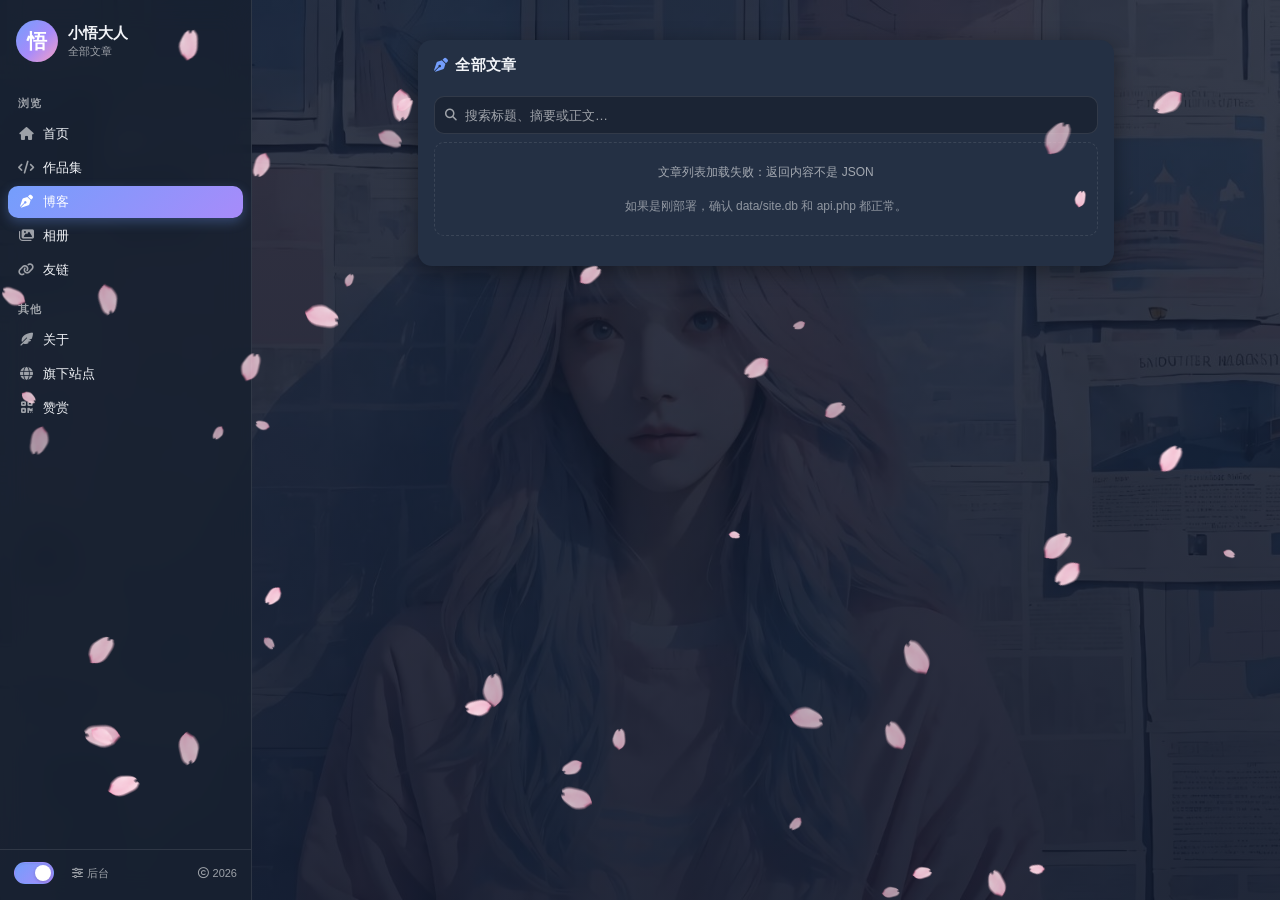
==== commit 341e23a7: "后台博客编辑器换成 Vditor，樱花特效覆盖全站 - 新增 Vditor 3.11.3（本地部署，不走 CDN），后台写文章所见即所得，图片在编辑区直接显示 - 修复 WV 模式下上传图片被插成 <" ====
--- a/blog.html
+++ b/blog.html
@@ -9,7 +9,7 @@
   <meta name="keywords" content="小悟大人,博客,文章,搜索">
   <meta name="theme-color" content="#749efc">
   <meta name="format-detection" content="telephone=no">
-  <link rel="icon" href="data:image/svg+xml,%3Csvg xmlns='http://www.w3.org/2000/svg' viewBox='0 0 64 64'%3E%3Cdefs%3E%3ClinearGradient id='g' x1='0' y1='0' x2='1' y2='1'%3E%3Cstop offset='0' stop-color='%23749efc'/%3E%3Cstop offset='0.55' stop-color='%23a78bfa'/%3E%3Cstop offset='1' stop-color='%23f7a1c4'/%3E%3C/linearGradient%3E%3C/defs%3E%3Crect width='64' height='64' rx='16' fill='url(%23g)'/%3E%3Ctext x='32' y='45' font-size='36' font-family='sans-serif' font-weight='bold' text-anchor='middle' fill='%23ffffff'%3E%E6%82%9F%3C/text%3E%3C/svg%3E">
+  <link rel="icon" href="img/favicon.svg" type="image/svg+xml" id="siteFavicon">
 
   <link rel="stylesheet" href="css/bootstrap.min.css">
   <link rel="stylesheet" href="css/all.min.css">
@@ -77,6 +77,7 @@
 
   <script src="js/jquery-3.5.1.min.js"></script>
   <script src="js/bootstrap.min.js"></script>
+  <script src="js/sakura.js"></script>
   <script src="js/site.js"></script>
   <script src="js/blog.js"></script>
   <script src="js/router.js"></script>
--- a/css/site.css
+++ b/css/site.css
@@ -710,6 +710,34 @@
   height: 20px;
 }
 
+/* 樱花开关：默认显示「关」的图标，body.sakura-on 时换成花朵 */
+.hero-bar .tool-pop .sakura-toggle .sakura-off {
+  color: rgba(240, 138, 175, .55);
+}
+
+.hero-bar .tool-pop .sakura-toggle .sakura-on {
+  display: none;
+  color: #f08aaf;
+}
+
+body.sakura-on .hero-bar .tool-pop .sakura-toggle .sakura-off {
+  display: none;
+}
+
+body.sakura-on .hero-bar .tool-pop .sakura-toggle .sakura-on {
+  display: inline-block;
+}
+
+/* 樱花画布：铺满窗口但不接收点击，花瓣可以落在弹窗和内容上面 */
+#canvas_sakura {
+  position: fixed;
+  inset: 0;
+  width: 100%;
+  height: 100%;
+  pointer-events: none;
+  z-index: 9999;
+}
+
 /* ---------- 8. 板块通用 ---------- */
 .sec {
   /* 移动端顶栏是 fixed 且高 56px，锚点跳转要留出这段 + 12px 呼吸位，
@@ -756,28 +784,71 @@
 }
 
 /* ---------- 9. 作品集 ---------- */
+.work-item {
+  position: relative;
+  margin-bottom: 9px;
+  transition: transform .22s ease;
+}
+
+.work-item:last-child {
+  margin-bottom: 0;
+}
+
+.work-item:hover {
+  transform: translateY(-2px);
+}
+
 .work {
   display: flex;
   gap: 12px;
   padding: 11px;
-  margin-bottom: 9px;
   border-radius: var(--ui-radius-sm);
   background: var(--ui-card-2);
   color: inherit;
   text-decoration: none;
-  transition: transform .22s ease, box-shadow .22s ease;
-}
-
-.work:last-child {
-  margin-bottom: 0;
+  transition: box-shadow .22s ease;
+}
+
+/* 有「详情」按钮时右侧留出位置，文字不会钻到按钮下面 */
+.work.has-detail {
+  padding-right: 64px;
 }
 
 a.work:hover,
 .work[role="button"]:hover {
-  transform: translateY(-2px);
+  text-decoration: none;
+  color: inherit;
+}
+
+.work-item:hover .work {
   box-shadow: 0 6px 16px rgba(17, 24, 39, .1);
-  text-decoration: none;
-  color: inherit;
+}
+
+/* 卡片右侧的「详情」按钮：外链作品点卡片会跳走，点这里才看详情 */
+.work-detail {
+  position: absolute;
+  top: 50%;
+  right: 11px;
+  z-index: 1;
+  transform: translateY(-50%);
+  display: inline-flex;
+  align-items: center;
+  gap: 4px;
+  padding: 5px 10px;
+  border: 1px solid var(--ui-line);
+  border-radius: 999px;
+  background: var(--ui-card);
+  color: var(--ui-muted);
+  font: inherit;
+  font-size: 11.5px;
+  line-height: 1;
+  cursor: pointer;
+  transition: color .2s ease, border-color .2s ease;
+}
+
+.work-detail:hover {
+  color: var(--ui-accent);
+  border-color: var(--ui-accent);
 }
 
 .work-ico {
@@ -789,6 +860,17 @@
   border-radius: var(--ui-radius-sm);
   color: #fff;
   font-size: 16px;
+}
+
+/* 图标用图片（上传或外链）时换成中性底色，避免和渐变色打架 */
+.work-ico.is-img { background: var(--ui-card-2); }
+/* 不留内边距，让图片尽量铺满 40×40 的方块（宽图仍按比例缩放，不会被裁切） */
+.work-ico img {
+  display: block;
+  width: 100%;
+  height: 100%;
+  border-radius: inherit;
+  object-fit: contain;
 }
 
 .work-body {
@@ -982,6 +1064,19 @@
   font-weight: 700;
 }
 
+/* 有 Logo 时盖住首字底色，图片加载失败会退回首字（js/site.js 里处理） */
+.friend-ava.has-logo {
+  overflow: hidden;
+  background: var(--ui-card-2);
+}
+
+.friend-ava img {
+  display: block;
+  width: 100%;
+  height: 100%;
+  object-fit: cover;
+}
+
 .friend-body {
   min-width: 0;
 }
@@ -1001,6 +1096,220 @@
   white-space: nowrap;
   overflow: hidden;
   text-overflow: ellipsis;
+}
+
+/* 友链页底部的申请入口 */
+.friend-apply-cta {
+  display: flex;
+  align-items: center;
+  gap: 10px;
+  width: 100%;
+  margin-top: 10px;
+  padding: 10px 12px;
+  border: 1px dashed var(--ui-line);
+  border-radius: var(--ui-radius-sm);
+  background: transparent;
+  color: var(--ui-muted);
+  font: inherit;
+  text-align: left;
+  cursor: pointer;
+  transition: border-color .2s ease, background .2s ease, color .2s ease;
+}
+
+.friend-apply-cta:hover,
+.friend-apply-cta:focus-visible {
+  border-color: var(--ui-accent);
+  background: var(--ui-hover);
+  color: var(--ui-accent);
+  outline: none;
+}
+
+.friend-apply-cta > i {
+  flex: 0 0 auto;
+  font-size: 13px;
+}
+
+.friend-apply-cta b {
+  display: block;
+  font-size: 12.5px;
+  font-weight: 600;
+  color: var(--ui-text);
+}
+
+.friend-apply-cta:hover b {
+  color: var(--ui-accent);
+}
+
+.friend-apply-cta small {
+  display: block;
+  margin-top: 1px;
+  font-size: 10.5px;
+  color: var(--ui-muted);
+}
+
+/* 申请表单 */
+.friend-apply {
+  display: grid;
+  gap: 10px;
+}
+
+.friend-apply__field {
+  display: grid;
+  gap: 4px;
+  margin: 0;
+  font-size: 11.5px;
+  color: var(--ui-muted);
+}
+
+.friend-apply__field > span {
+  font-weight: 600;
+  color: var(--ui-text);
+}
+
+.friend-apply__field > span i {
+  font-style: normal;
+  color: #f08a8a;
+}
+
+.friend-apply__field input {
+  width: 100%;
+  padding: 8px 10px;
+  border: 1px solid var(--ui-line);
+  border-radius: 8px;
+  background: var(--ui-card-2);
+  color: var(--ui-text);
+  font: inherit;
+  font-size: 12.5px;
+  outline: none;
+}
+
+.friend-apply__field input:focus {
+  border-color: var(--ui-accent);
+  box-shadow: 0 0 0 2px rgba(116, 158, 252, .2);
+}
+
+.friend-apply__field input::placeholder {
+  color: var(--ui-muted);
+  opacity: .75;
+}
+
+.friend-apply__field input[type="file"] {
+  padding: 6px 8px;
+  font-size: 11.5px;
+  cursor: pointer;
+}
+
+.friend-apply__field input[type="file"]::file-selector-button {
+  margin-right: 8px;
+  padding: 3px 10px;
+  border: 1px solid var(--ui-line);
+  border-radius: 6px;
+  background: var(--ui-card);
+  color: var(--ui-text);
+  font: inherit;
+  font-size: 11px;
+  cursor: pointer;
+}
+
+.friend-apply__hint {
+  font-size: 10.5px;
+  line-height: 1.5;
+  color: var(--ui-muted);
+}
+
+.friend-apply__logo {
+  display: flex;
+  align-items: center;
+  gap: 10px;
+  padding: 8px;
+  border: 1px dashed var(--ui-line);
+  border-radius: 8px;
+}
+
+.friend-apply__logo[hidden] {
+  display: none;
+}
+
+.friend-apply__logo img {
+  width: 44px;
+  height: 44px;
+  border: 1px solid var(--ui-line);
+  border-radius: 8px;
+  background: var(--ui-card-2);
+  object-fit: cover;
+}
+
+.friend-apply__logo-del {
+  padding: 3px 10px;
+  border: 1px solid var(--ui-line);
+  border-radius: 999px;
+  background: transparent;
+  color: var(--ui-muted);
+  font: inherit;
+  font-size: 11px;
+  cursor: pointer;
+}
+
+.friend-apply__logo-del:hover {
+  border-color: #e15b64;
+  color: #e15b64;
+}
+
+/* 蜜罐：不能用 display:none（部分机器人会跳过隐藏元素），移出可视区更稳妥 */
+.friend-apply__hp {
+  position: absolute;
+  left: -9999px;
+  width: 1px;
+  height: 1px;
+  overflow: hidden;
+}
+
+.friend-apply__msg {
+  min-height: 18px;
+  margin: 0;
+  font-size: 11.5px;
+  line-height: 1.5;
+}
+
+.friend-apply__msg.is-ok {
+  color: #2f9e6f;
+}
+
+.friend-apply__msg.is-err {
+  color: #e15b64;
+}
+
+.friend-apply__actions {
+  display: flex;
+  justify-content: flex-end;
+}
+
+.friend-apply__submit {
+  padding: 8px 20px;
+  border: 0;
+  border-radius: 999px;
+  background: linear-gradient(135deg, var(--ui-accent), var(--ui-accent-2));
+  color: #fff;
+  font: inherit;
+  font-size: 12.5px;
+  font-weight: 600;
+  cursor: pointer;
+}
+
+.friend-apply__submit:hover {
+  filter: brightness(1.05);
+}
+
+.friend-apply__submit:disabled {
+  opacity: .6;
+  cursor: wait;
+}
+
+.friend-apply__tip {
+  margin: 0;
+  font-size: 10.5px;
+  line-height: 1.6;
+  color: var(--ui-muted);
 }
 
 .is-off {
@@ -1259,3 +1568,86 @@
   animation-duration: .18s;
   animation-timing-function: ease;
 }
+
+/* ---------- 右下角社交图标（浮动竖排，数据来自后台「社交图标」social 分组） ---------- */
+.social-dock {
+  position: fixed;
+  right: 20px;
+  bottom: 20px;
+  z-index: 45;
+  display: flex;
+  flex-direction: column;
+  gap: 9px;
+}
+
+.social-dock__item {
+  width: 38px;
+  height: 38px;
+  display: flex;
+  align-items: center;
+  justify-content: center;
+  border-radius: 50%;
+  border: 1px solid var(--ui-line);
+  background: var(--ui-glass);
+  -webkit-backdrop-filter: blur(10px);
+  backdrop-filter: blur(10px);
+  box-shadow: var(--ui-shadow);
+  text-decoration: none;
+  transition: transform .18s ease, box-shadow .18s ease, background .18s ease;
+}
+
+.social-dock__item i {
+  font-size: 16px;
+  line-height: 1;
+  color: var(--brand-ink, var(--ui-text));
+}
+
+.social-dock__item:hover {
+  transform: translateY(-2px);
+  background: var(--brand-soft, var(--ui-hover));
+  box-shadow: 0 10px 22px rgba(17, 24, 39, .16);
+}
+
+body.dark-mode .social-dock__item i {
+  color: var(--brand-ink-d, var(--ui-text));
+}
+
+body.dark-mode .social-dock__item:hover {
+  background: var(--brand-soft-d, var(--ui-hover));
+  box-shadow: 0 10px 24px rgba(0, 0, 0, .45);
+}
+
+/* 后台还没填链接的：半透明占位，不可点 */
+.social-dock__item.is-off {
+  cursor: not-allowed;
+  opacity: .45;
+}
+
+.social-dock__item.is-off:hover {
+  transform: none;
+  background: var(--ui-glass);
+  box-shadow: var(--ui-shadow);
+}
+
+@media (max-width: 640px) {
+  .social-dock {
+    right: 12px;
+    bottom: calc(12px + env(safe-area-inset-bottom, 0px));
+    gap: 7px;
+  }
+
+  .social-dock__item {
+    width: 34px;
+    height: 34px;
+  }
+
+  .social-dock__item i {
+    font-size: 14px;
+  }
+}
+
+@media print {
+  .social-dock {
+    display: none;
+  }
+}
